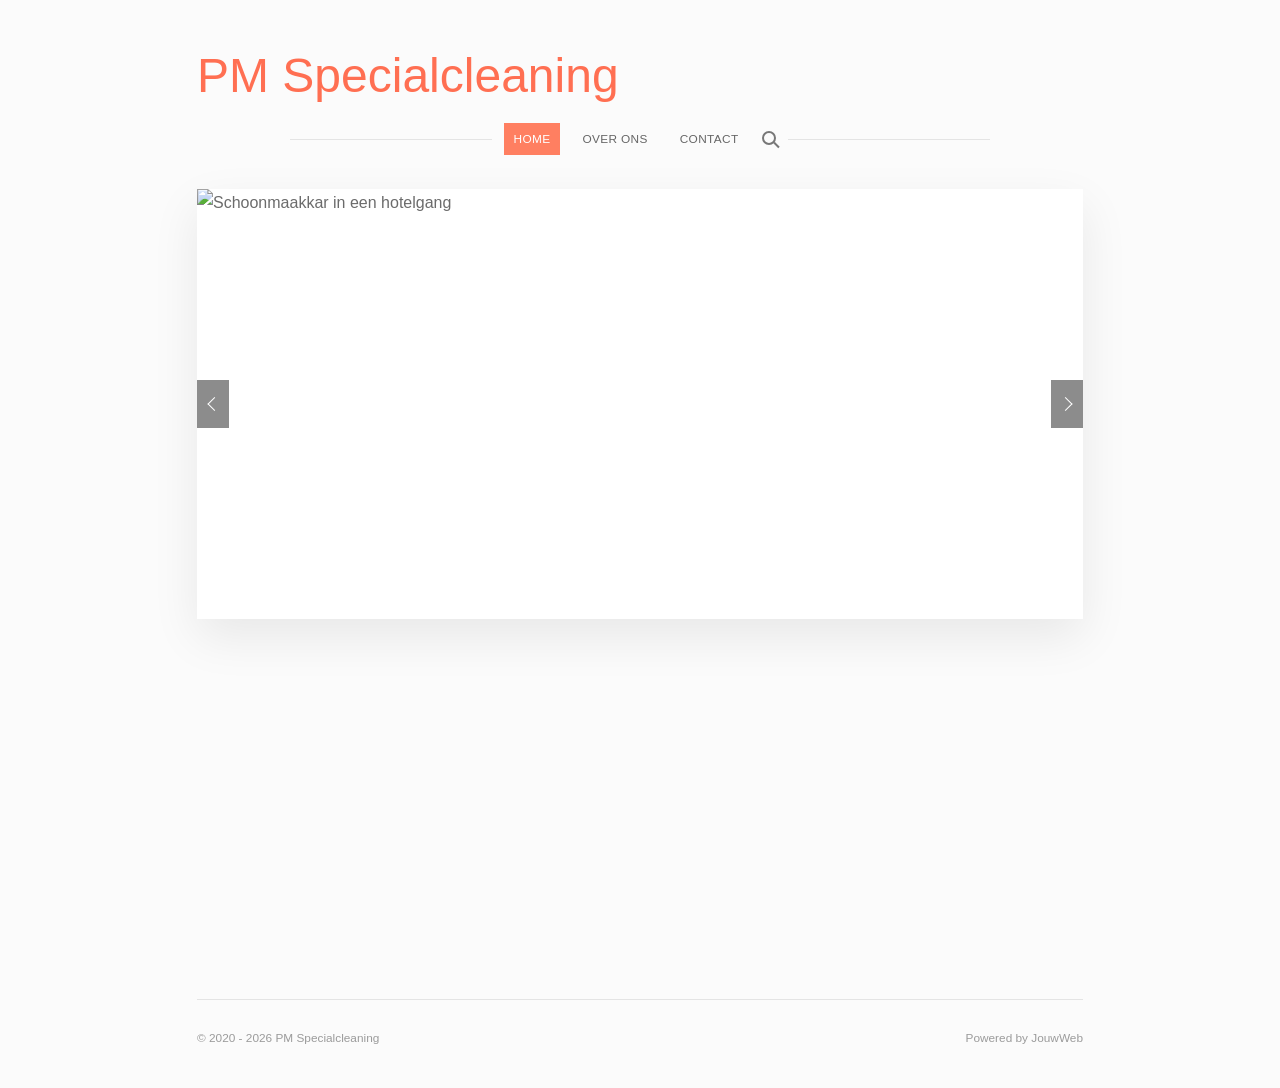
==== index.html @ d671b359 "Enhance site header layout and add search icon placeholder in navigation" ====
<!DOCTYPE html>
<html lang="nl">

<head>
    <meta charset="UTF-8">
    <meta name="viewport" content="width=device-width, initial-scale=1.0">
    <title>PM Specialcleaning</title>
    <link rel="stylesheet" href="assets/css/style.css">
</head>

<body>

    <div class="site-shell">
        <header class="site-header">
            <h1 class="site-title">PM Specialcleaning</h1>

            <button class="nav-toggle" type="button" aria-label="Menu openen">
                <span></span>
                <span></span>
                <span></span>
            </button>

            <nav class="site-nav" aria-label="Hoofdmenu">
                <ul>
                    <li><a class="is-active" href="index.html">Home</a></li>
                    <li><a href="over.html">Over ons</a></li>
                    <li><a href="contact.html">Contact</a></li>
                    <li><span class="nav-search" aria-hidden="true"></span></li>
                </ul>
            </nav>
        </header>

        <section class="slideshow" aria-label="Uitgelichte afbeeldingen">
            <button class="slide-control slide-prev" type="button" aria-label="Vorige afbeelding"></button>
            <img src="https://images.unsplash.com/photo-1581578731548-c64695cc6952?auto=format&fit=crop&w=1400&q=80"
                alt="Schoonmaakkar in een hotelgang">
            <button class="slide-control slide-next" type="button" aria-label="Volgende afbeelding"></button>
        </section>

        <main class="page-content page-content-home">
            <section class="content-block content-block-empty" aria-label="Introductie"></section>
        </main>

        <footer class="site-footer">
            <p>&copy; 2020 - 2026 PM Specialcleaning</p>
            <p>Powered by JouwWeb</p>
        </footer>
    </div>

    <script>
        const navToggle = document.querySelector('.nav-toggle');
        const siteNav = document.querySelector('.site-nav');

        navToggle.addEventListener('click', () => {
            siteNav.classList.toggle('is-open');
        });
    </script>

</body>

</html>
---- assets/css/style.css ----
* {
    margin: 0;
    padding: 0;
    box-sizing: border-box;
}

:root {
    --bg: #fbfbfb;
    --surface: #ffffff;
    --text: #6b6b6b;
    --heading: #ff6f52;
    --accent: #ff7f61;
    --line: #e4e4e4;
    --footer: #9b9b9b;
    --shadow: 0 18px 45px rgba(0, 0, 0, 0.08);
}

body {
    min-height: 100vh;
    font-family: "Helvetica Neue", Helvetica, Arial, sans-serif;
    line-height: 1.7;
    color: var(--text);
    background: var(--bg);
}

img {
    display: block;
    width: 100%;
}

a {
    color: inherit;
    text-decoration: none;
}

.site-shell {
    width: min(100%, 930px);
    margin: 0 auto;
    padding: 48px 22px 40px;
}

.site-header {
    position: relative;
    display: flex;
    align-items: center;
    justify-content: space-between;
    gap: 20px;
    flex-wrap: wrap;
}

.site-title {
    margin: 0;
    font-size: clamp(2.1rem, 4.4vw, 3rem);
    font-weight: 300;
    line-height: 1.15;
    color: var(--heading);
}

.site-nav {
    margin: 0 auto 34px;
    max-width: 700px;
    width: 100%;
}

.site-nav ul {
    list-style: none;
    display: flex;
    align-items: center;
    justify-content: center;
    gap: 12px;
    position: relative;
}

.site-nav ul::before,
.site-nav ul::after {
    content: "";
    flex: 1 1 120px;
    border-top: 1px solid var(--line);
}

.site-nav a {
    display: inline-block;
    padding: 6px 10px;
    font-size: 0.74rem;
    font-weight: 500;
    letter-spacing: 0.03em;
    text-transform: uppercase;
    color: #666;
    transition: color 0.2s ease, background-color 0.2s ease;
}

.site-nav a:hover,
.site-nav a.is-active {
    color: #fff;
    background: var(--accent);
}

.nav-search {
    display: inline-block;
    width: 14px;
    height: 14px;
    position: relative;
    margin-left: 2px;
}

.nav-search::before {
    content: "";
    position: absolute;
    inset: 0;
    border: 2px solid #777;
    border-radius: 50%;
}

.nav-search::after {
    content: "";
    position: absolute;
    width: 7px;
    border-top: 2px solid #777;
    right: -4px;
    bottom: -1px;
    transform: rotate(45deg);
    transform-origin: center;
}

/* Hamburger knop */
.nav-toggle {
    display: none;
    flex-direction: column;
    justify-content: center;
    gap: 5px;
    width: 44px;
    height: 44px;
    background: none;
    border: 0;
    padding: 0;
    cursor: pointer;
}

.nav-toggle span {
    display: block;
    width: 26px;
    height: 3px;
    margin: 0 auto;
    border-radius: 2px;
    background: #666;
}

.slideshow {
    width: 100%;
    position: relative;
    background: var(--surface);
    box-shadow: var(--shadow);
    overflow: hidden;
}

.slideshow img {
    height: min(53vw, 430px);
    object-fit: cover;
}

.slide-control {
    position: absolute;
    top: 50%;
    width: 32px;
    height: 48px;
    border: 0;
    padding: 0;
    background: rgba(0, 0, 0, 0.45);
    transform: translateY(-50%);
}

.slide-control::before {
    content: "";
    position: absolute;
    top: 50%;
    left: 50%;
    width: 9px;
    height: 9px;
    border-top: 1px solid #fff;
    border-right: 1px solid #fff;
}

.slide-prev {
    left: 0;
}

.slide-prev::before {
    transform: translate(-35%, -50%) rotate(-135deg);
}

.slide-next {
    right: 0;
}

.slide-next::before {
    transform: translate(-65%, -50%) rotate(45deg);
}

.page-content {
    padding: 42px 0 110px;
}

.page-content-home {
    min-height: 280px;
}

.content-block {
    max-width: 720px;
    margin: 0 auto 28px;
}

.content-block-empty {
    min-height: 200px;
}

.content-block h2 {
    margin-bottom: 12px;
    font-size: 1.35rem;
    font-weight: 400;
    color: #4f4f4f;
}

.content-block p {
    margin-bottom: 14px;
    font-size: 0.98rem;
}

.site-footer {
    display: flex;
    align-items: center;
    justify-content: space-between;
    gap: 16px;
    padding-top: 28px;
    border-top: 1px solid var(--line);
    font-size: 0.74rem;
    color: var(--footer);
}

@media (max-width: 768px) {
    .site-shell {
        padding: 34px 16px 28px;
    }

    .site-header {
        align-items: center;
    }

    .nav-toggle {
        display: flex;
    }

    .site-nav {
        display: none;
        position: absolute;
        top: 100%;
        right: 0;
        margin: 12px 0 0;
        width: 220px;
        max-width: none;
        background: #fff;
        padding: 15px;
        box-shadow: 0 10px 30px rgba(0, 0, 0, 0.1);
        z-index: 20;
    }

    .site-nav.is-open {
        display: block;
    }

    .site-nav ul {
        flex-direction: column;
        align-items: flex-start;
        gap: 12px;
    }

    .site-nav ul::before,
    .site-nav ul::after {
        display: none;
    }

    .slideshow img {
        height: 58vw;
        min-height: 240px;
    }

    .page-content {
        padding-bottom: 70px;
    }

    .site-footer {
        flex-direction: column;
        align-items: flex-start;
    }
}
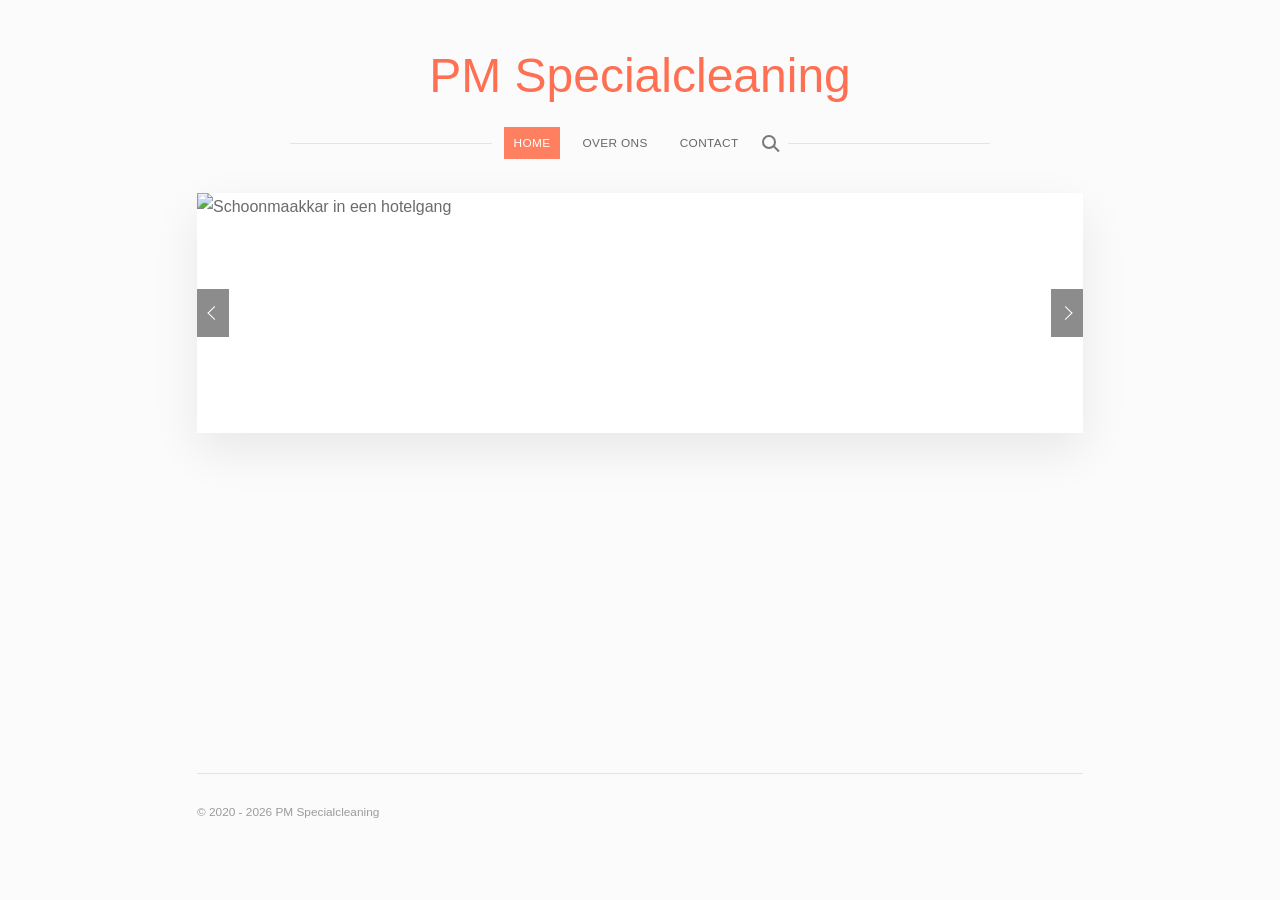
==== commit 0c1227cc: "Refactor site header and navigation structure; remove unused toggle button and scripts" ====
--- a/index.html
+++ b/index.html
@@ -13,13 +13,6 @@
     <div class="site-shell">
         <header class="site-header">
             <h1 class="site-title">PM Specialcleaning</h1>
-
-            <button class="nav-toggle" type="button" aria-label="Menu openen">
-                <span></span>
-                <span></span>
-                <span></span>
-            </button>
-
             <nav class="site-nav" aria-label="Hoofdmenu">
                 <ul>
                     <li><a class="is-active" href="index.html">Home</a></li>
@@ -43,18 +36,9 @@
 
         <footer class="site-footer">
             <p>&copy; 2020 - 2026 PM Specialcleaning</p>
-            <p>Powered by JouwWeb</p>
         </footer>
     </div>
 
-    <script>
-        const navToggle = document.querySelector('.nav-toggle');
-        const siteNav = document.querySelector('.site-nav');
-
-        navToggle.addEventListener('click', () => {
-            siteNav.classList.toggle('is-open');
-        });
-    </script>
 
 </body>
 
--- a/assets/css/style.css
+++ b/assets/css/style.css
@@ -40,16 +40,11 @@
 }
 
 .site-header {
-    position: relative;
-    display: flex;
-    align-items: center;
-    justify-content: space-between;
-    gap: 20px;
-    flex-wrap: wrap;
+    text-align: center;
 }
 
 .site-title {
-    margin: 0;
+    margin: 0 0 24px;
     font-size: clamp(2.1rem, 4.4vw, 3rem);
     font-weight: 300;
     line-height: 1.15;
@@ -122,29 +117,6 @@
     transform-origin: center;
 }
 
-/* Hamburger knop */
-.nav-toggle {
-    display: none;
-    flex-direction: column;
-    justify-content: center;
-    gap: 5px;
-    width: 44px;
-    height: 44px;
-    background: none;
-    border: 0;
-    padding: 0;
-    cursor: pointer;
-}
-
-.nav-toggle span {
-    display: block;
-    width: 26px;
-    height: 3px;
-    margin: 0 auto;
-    border-radius: 2px;
-    background: #666;
-}
-
 .slideshow {
     width: 100%;
     position: relative;
@@ -154,7 +126,6 @@
 }
 
 .slideshow img {
-    height: min(53vw, 430px);
     object-fit: cover;
 }
 
@@ -245,50 +216,26 @@
         align-items: center;
     }
 
-    .nav-toggle {
-        display: flex;
-    }
-
-    .site-nav {
-        display: none;
-        position: absolute;
-        top: 100%;
-        right: 0;
-        margin: 12px 0 0;
-        width: 220px;
-        max-width: none;
-        background: #fff;
-        padding: 15px;
-        box-shadow: 0 10px 30px rgba(0, 0, 0, 0.1);
-        z-index: 20;
-    }
-
-    .site-nav.is-open {
-        display: block;
-    }
-
     .site-nav ul {
-        flex-direction: column;
-        align-items: flex-start;
-        gap: 12px;
+        flex-wrap: wrap;
+        gap: 8px;
     }
 
     .site-nav ul::before,
     .site-nav ul::after {
         display: none;
     }
-
-    .slideshow img {
-        height: 58vw;
-        min-height: 240px;
-    }
-
-    .page-content {
-        padding-bottom: 70px;
-    }
-
-    .site-footer {
-        flex-direction: column;
-        align-items: flex-start;
-    }
+}
+
+.slideshow img {
+    min-height: 240px;
+}
+
+.page-content {
+    padding-bottom: 70px;
+}
+
+.site-footer {
+    flex-direction: column;
+    align-items: flex-start;
 }
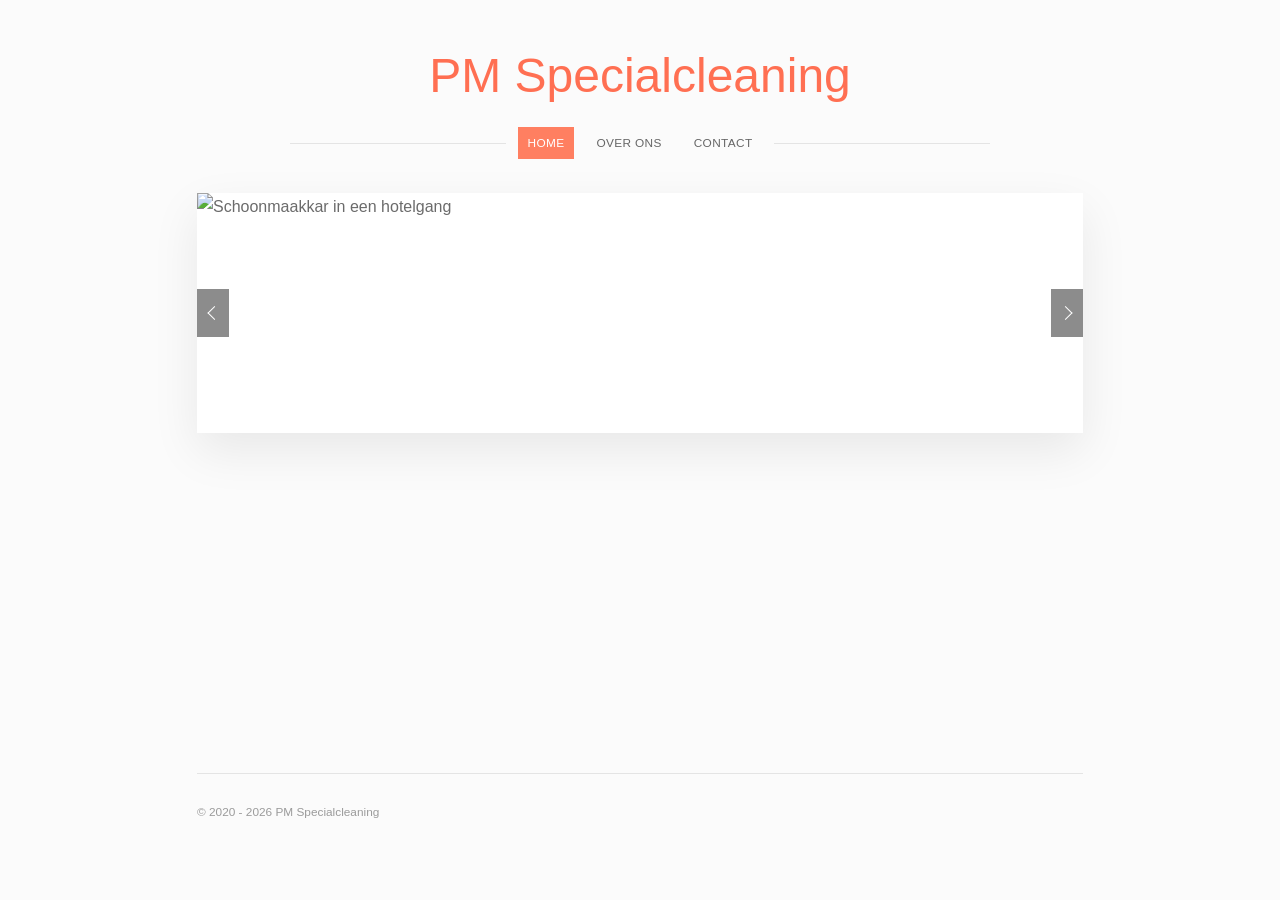
==== commit 33bc66ea: "Remove unused search icon placeholder from navigation in contact, index, and over pages" ====
--- a/index.html
+++ b/index.html
@@ -18,7 +18,6 @@
                     <li><a class="is-active" href="index.html">Home</a></li>
                     <li><a href="over.html">Over ons</a></li>
                     <li><a href="contact.html">Contact</a></li>
-                    <li><span class="nav-search" aria-hidden="true"></span></li>
                 </ul>
             </nav>
         </header>
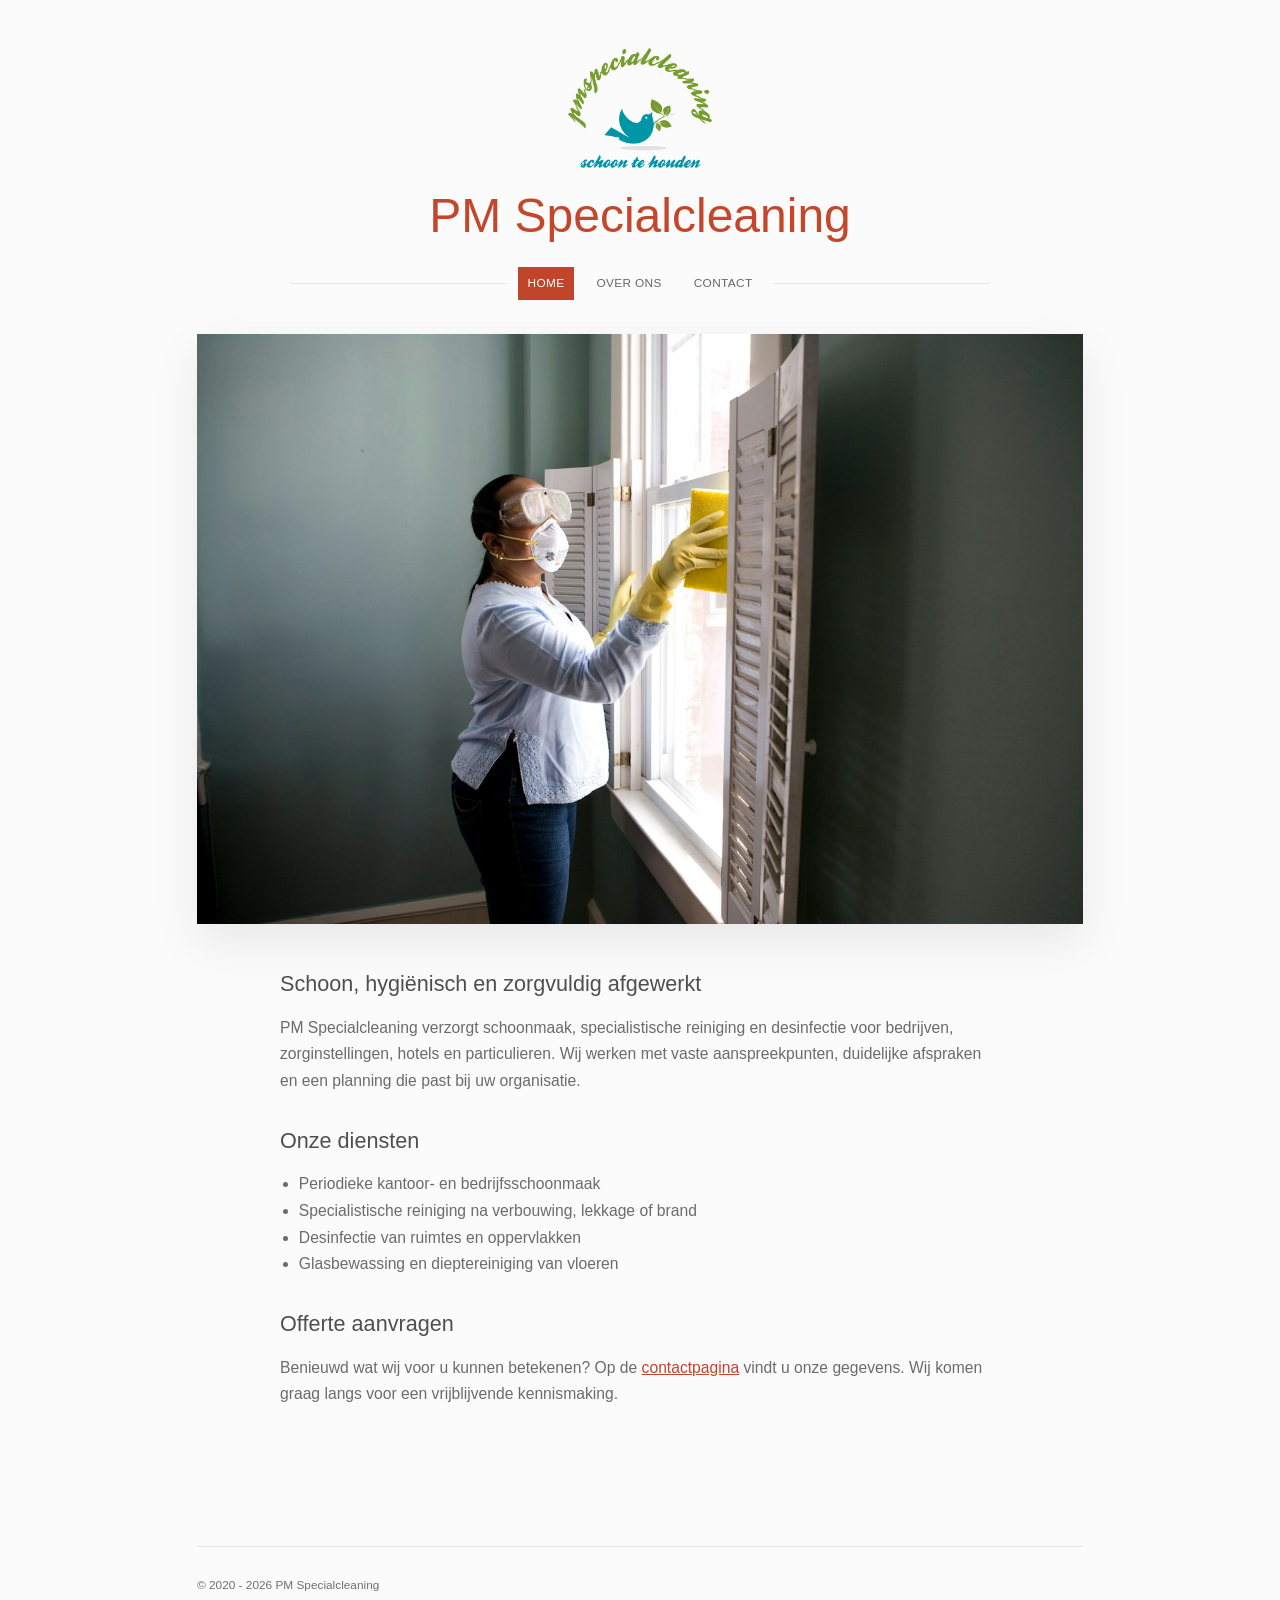
==== commit 2296a47b: "Code-review: CSS-fix, homepage-inhoud, contrast, lokale afbeeldingen - CSS: losse regels voor footer" ====
--- a/index.html
+++ b/index.html
@@ -5,32 +5,62 @@
     <meta charset="UTF-8">
     <meta name="viewport" content="width=device-width, initial-scale=1.0">
     <title>PM Specialcleaning</title>
+    <meta name="description"
+        content="PM Specialcleaning verzorgt schoonmaak, specialistische reiniging en desinfectie voor bedrijven, instellingen en particulieren.">
     <link rel="stylesheet" href="assets/css/style.css">
+    <link rel="icon" type="image/png" href="assets/images/favicon.png">
+    <link rel="apple-touch-icon" href="assets/images/apple-touch-icon.png">
 </head>
 
 <body>
 
     <div class="site-shell">
         <header class="site-header">
+            <a class="site-logo" href="index.html">
+                <img src="assets/images/logo.jpg" width="480" height="400" alt="Logo PM Specialcleaning">
+            </a>
             <h1 class="site-title">PM Specialcleaning</h1>
             <nav class="site-nav" aria-label="Hoofdmenu">
                 <ul>
-                    <li><a class="is-active" href="index.html">Home</a></li>
+                    <li><a class="is-active" aria-current="page" href="index.html">Home</a></li>
                     <li><a href="over.html">Over ons</a></li>
                     <li><a href="contact.html">Contact</a></li>
                 </ul>
             </nav>
         </header>
 
-        <section class="slideshow" aria-label="Uitgelichte afbeeldingen">
-            <button class="slide-control slide-prev" type="button" aria-label="Vorige afbeelding"></button>
-            <img src="https://images.unsplash.com/photo-1581578731548-c64695cc6952?auto=format&fit=crop&w=1400&q=80"
-                alt="Schoonmaakkar in een hotelgang">
-            <button class="slide-control slide-next" type="button" aria-label="Volgende afbeelding"></button>
-        </section>
+        <div class="hero">
+            <img src="assets/images/hero.jpg" width="1400" height="933"
+                alt="Schoonmaker met mondkapje en handschoenen maakt een raam schoon">
+        </div>
 
-        <main class="page-content page-content-home">
-            <section class="content-block content-block-empty" aria-label="Introductie"></section>
+        <main class="page-content">
+            <section class="content-block">
+                <h2>Schoon, hygiënisch en zorgvuldig afgewerkt</h2>
+                <p>
+                    PM Specialcleaning verzorgt schoonmaak, specialistische reiniging en desinfectie voor bedrijven,
+                    zorginstellingen, hotels en particulieren. Wij werken met vaste aanspreekpunten, duidelijke
+                    afspraken en een planning die past bij uw organisatie.
+                </p>
+            </section>
+
+            <section class="content-block">
+                <h2>Onze diensten</h2>
+                <ul>
+                    <li>Periodieke kantoor- en bedrijfsschoonmaak</li>
+                    <li>Specialistische reiniging na verbouwing, lekkage of brand</li>
+                    <li>Desinfectie van ruimtes en oppervlakken</li>
+                    <li>Glasbewassing en dieptereiniging van vloeren</li>
+                </ul>
+            </section>
+
+            <section class="content-block">
+                <h2>Offerte aanvragen</h2>
+                <p>
+                    Benieuwd wat wij voor u kunnen betekenen? Op de <a href="contact.html">contactpagina</a> vindt u
+                    onze gegevens. Wij komen graag langs voor een vrijblijvende kennismaking.
+                </p>
+            </section>
         </main>
 
         <footer class="site-footer">
--- a/assets/css/style.css
+++ b/assets/css/style.css
@@ -8,10 +8,10 @@
     --bg: #fbfbfb;
     --surface: #ffffff;
     --text: #6b6b6b;
-    --heading: #ff6f52;
-    --accent: #ff7f61;
+    --heading: #c4462b;
+    --accent: #c0452a;
     --line: #e4e4e4;
-    --footer: #9b9b9b;
+    --footer: #707070;
     --shadow: 0 18px 45px rgba(0, 0, 0, 0.08);
 }
 
@@ -26,6 +26,7 @@
 img {
     display: block;
     width: 100%;
+    height: auto;
 }
 
 a {
@@ -41,6 +42,18 @@
 
 .site-header {
     text-align: center;
+}
+
+.site-logo {
+    display: inline-block;
+    margin-bottom: 12px;
+}
+
+.site-logo img {
+    width: auto;
+    height: 120px;
+    /* laat de witte achtergrond van de jpg wegvallen tegen --bg */
+    mix-blend-mode: multiply;
 }
 
 .site-title {
@@ -90,98 +103,24 @@
     background: var(--accent);
 }
 
-.nav-search {
-    display: inline-block;
-    width: 14px;
-    height: 14px;
-    position: relative;
-    margin-left: 2px;
-}
-
-.nav-search::before {
-    content: "";
-    position: absolute;
-    inset: 0;
-    border: 2px solid #777;
-    border-radius: 50%;
-}
-
-.nav-search::after {
-    content: "";
-    position: absolute;
-    width: 7px;
-    border-top: 2px solid #777;
-    right: -4px;
-    bottom: -1px;
-    transform: rotate(45deg);
-    transform-origin: center;
-}
-
-.slideshow {
+.hero {
     width: 100%;
-    position: relative;
     background: var(--surface);
     box-shadow: var(--shadow);
     overflow: hidden;
 }
 
-.slideshow img {
+.hero img {
     object-fit: cover;
-}
-
-.slide-control {
-    position: absolute;
-    top: 50%;
-    width: 32px;
-    height: 48px;
-    border: 0;
-    padding: 0;
-    background: rgba(0, 0, 0, 0.45);
-    transform: translateY(-50%);
-}
-
-.slide-control::before {
-    content: "";
-    position: absolute;
-    top: 50%;
-    left: 50%;
-    width: 9px;
-    height: 9px;
-    border-top: 1px solid #fff;
-    border-right: 1px solid #fff;
-}
-
-.slide-prev {
-    left: 0;
-}
-
-.slide-prev::before {
-    transform: translate(-35%, -50%) rotate(-135deg);
-}
-
-.slide-next {
-    right: 0;
-}
-
-.slide-next::before {
-    transform: translate(-65%, -50%) rotate(45deg);
 }
 
 .page-content {
     padding: 42px 0 110px;
 }
 
-.page-content-home {
-    min-height: 280px;
-}
-
 .content-block {
     max-width: 720px;
     margin: 0 auto 28px;
-}
-
-.content-block-empty {
-    min-height: 200px;
 }
 
 .content-block h2 {
@@ -191,9 +130,19 @@
     color: #4f4f4f;
 }
 
-.content-block p {
+.content-block p,
+.content-block ul {
     margin-bottom: 14px;
     font-size: 0.98rem;
+}
+
+.content-block ul {
+    padding-left: 1.2em;
+}
+
+.content-block a {
+    color: var(--accent);
+    text-decoration: underline;
 }
 
 .site-footer {
@@ -212,8 +161,8 @@
         padding: 34px 16px 28px;
     }
 
-    .site-header {
-        align-items: center;
+    .site-logo img {
+        height: 96px;
     }
 
     .site-nav ul {
@@ -225,17 +174,17 @@
     .site-nav ul::after {
         display: none;
     }
+
+    .hero img {
+        min-height: 240px;
+    }
+
+    .page-content {
+        padding-bottom: 70px;
+    }
+
+    .site-footer {
+        flex-direction: column;
+        align-items: flex-start;
+    }
 }
-
-.slideshow img {
-    min-height: 240px;
-}
-
-.page-content {
-    padding-bottom: 70px;
-}
-
-.site-footer {
-    flex-direction: column;
-    align-items: flex-start;
-}
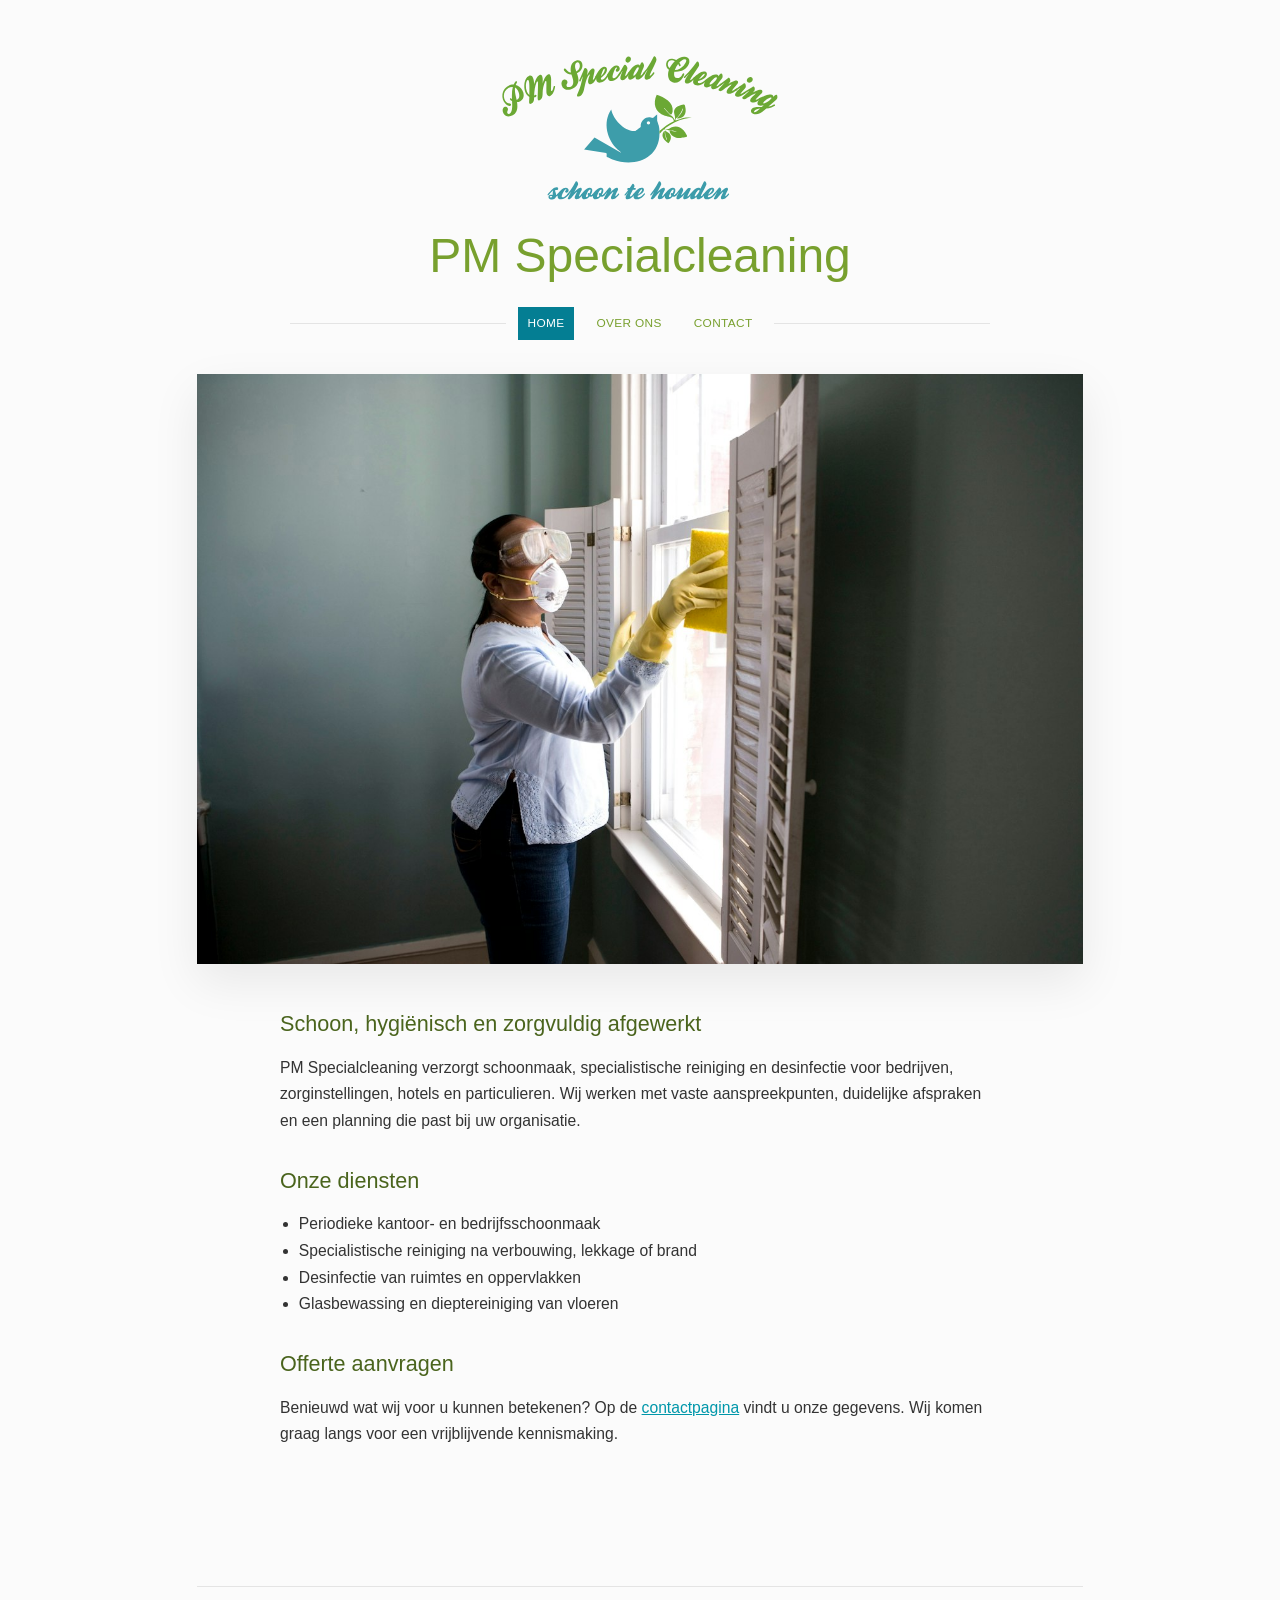
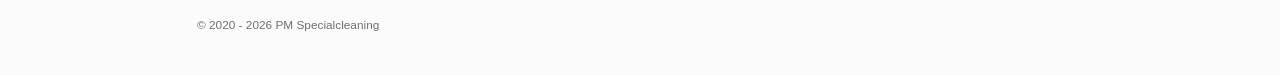
==== commit 304362a2: "Logo als scherpe SVG uit het Illustrator-origineel (PM Special Cleaning), iets groter in de kop Co-A" ====
--- a/index.html
+++ b/index.html
@@ -17,7 +17,7 @@
     <div class="site-shell">
         <header class="site-header">
             <a class="site-logo" href="index.html">
-                <img src="assets/images/logo.jpg" width="480" height="400" alt="Logo PM Specialcleaning">
+                <img src="assets/images/logo.svg" width="354" height="195" alt="Logo PM Special Cleaning">
             </a>
             <h1 class="site-title">PM Specialcleaning</h1>
             <nav class="site-nav" aria-label="Hoofdmenu">
--- a/assets/css/style.css
+++ b/assets/css/style.css
@@ -7,9 +7,13 @@
 :root {
     --bg: #fbfbfb;
     --surface: #ffffff;
-    --text: #6b6b6b;
-    --heading: #c4462b;
-    --accent: #c0452a;
+    --text: #333333;
+    /* groen van de letters in het logo */
+    --heading: #78a02e;
+    --subheading: #4a641d;
+    /* blauw van de vogel in het logo, iets donkerder voor leesbare witte menutekst */
+    --accent: #047e93;
+    --link: #0097aa;
     --line: #e4e4e4;
     --footer: #707070;
     --shadow: 0 18px 45px rgba(0, 0, 0, 0.08);
@@ -51,9 +55,7 @@
 
 .site-logo img {
     width: auto;
-    height: 120px;
-    /* laat de witte achtergrond van de jpg wegvallen tegen --bg */
-    mix-blend-mode: multiply;
+    height: 160px;
 }
 
 .site-title {
@@ -93,7 +95,7 @@
     font-weight: 500;
     letter-spacing: 0.03em;
     text-transform: uppercase;
-    color: #666;
+    color: var(--heading);
     transition: color 0.2s ease, background-color 0.2s ease;
 }
 
@@ -127,7 +129,7 @@
     margin-bottom: 12px;
     font-size: 1.35rem;
     font-weight: 400;
-    color: #4f4f4f;
+    color: var(--subheading);
 }
 
 .content-block p,
@@ -141,8 +143,81 @@
 }
 
 .content-block a {
-    color: var(--accent);
+    color: var(--link);
     text-decoration: underline;
+}
+
+.contact-form {
+    display: flex;
+    flex-direction: column;
+}
+
+.contact-form label {
+    margin-bottom: 4px;
+    font-size: 0.9rem;
+    color: var(--subheading);
+}
+
+.contact-form input,
+.contact-form textarea {
+    margin-bottom: 16px;
+    padding: 10px 12px;
+    font: inherit;
+    font-size: 0.98rem;
+    color: var(--text);
+    background: var(--surface);
+    border: 1px solid #c8c8c8;
+}
+
+.contact-form input:focus,
+.contact-form textarea:focus {
+    outline: 2px solid var(--link);
+    outline-offset: 1px;
+    border-color: var(--link);
+}
+
+.contact-form textarea {
+    resize: vertical;
+}
+
+.contact-form button {
+    align-self: flex-start;
+    padding: 10px 22px;
+    font: inherit;
+    font-size: 0.85rem;
+    font-weight: 500;
+    letter-spacing: 0.03em;
+    text-transform: uppercase;
+    color: #fff;
+    background: var(--accent);
+    border: 0;
+    cursor: pointer;
+}
+
+.contact-form button:disabled {
+    opacity: 0.7;
+    cursor: default;
+}
+
+.form-status {
+    margin-top: 12px;
+}
+
+.form-status.is-success {
+    color: var(--subheading);
+}
+
+.form-status.is-error {
+    color: #b42318;
+}
+
+/* honeypot buiten beeld; display:none slaan sommige bots over */
+.hp-field {
+    position: absolute;
+    left: -9999px;
+    width: 1px;
+    height: 1px;
+    overflow: hidden;
 }
 
 .site-footer {
@@ -162,7 +237,7 @@
     }
 
     .site-logo img {
-        height: 96px;
+        height: 120px;
     }
 
     .site-nav ul {
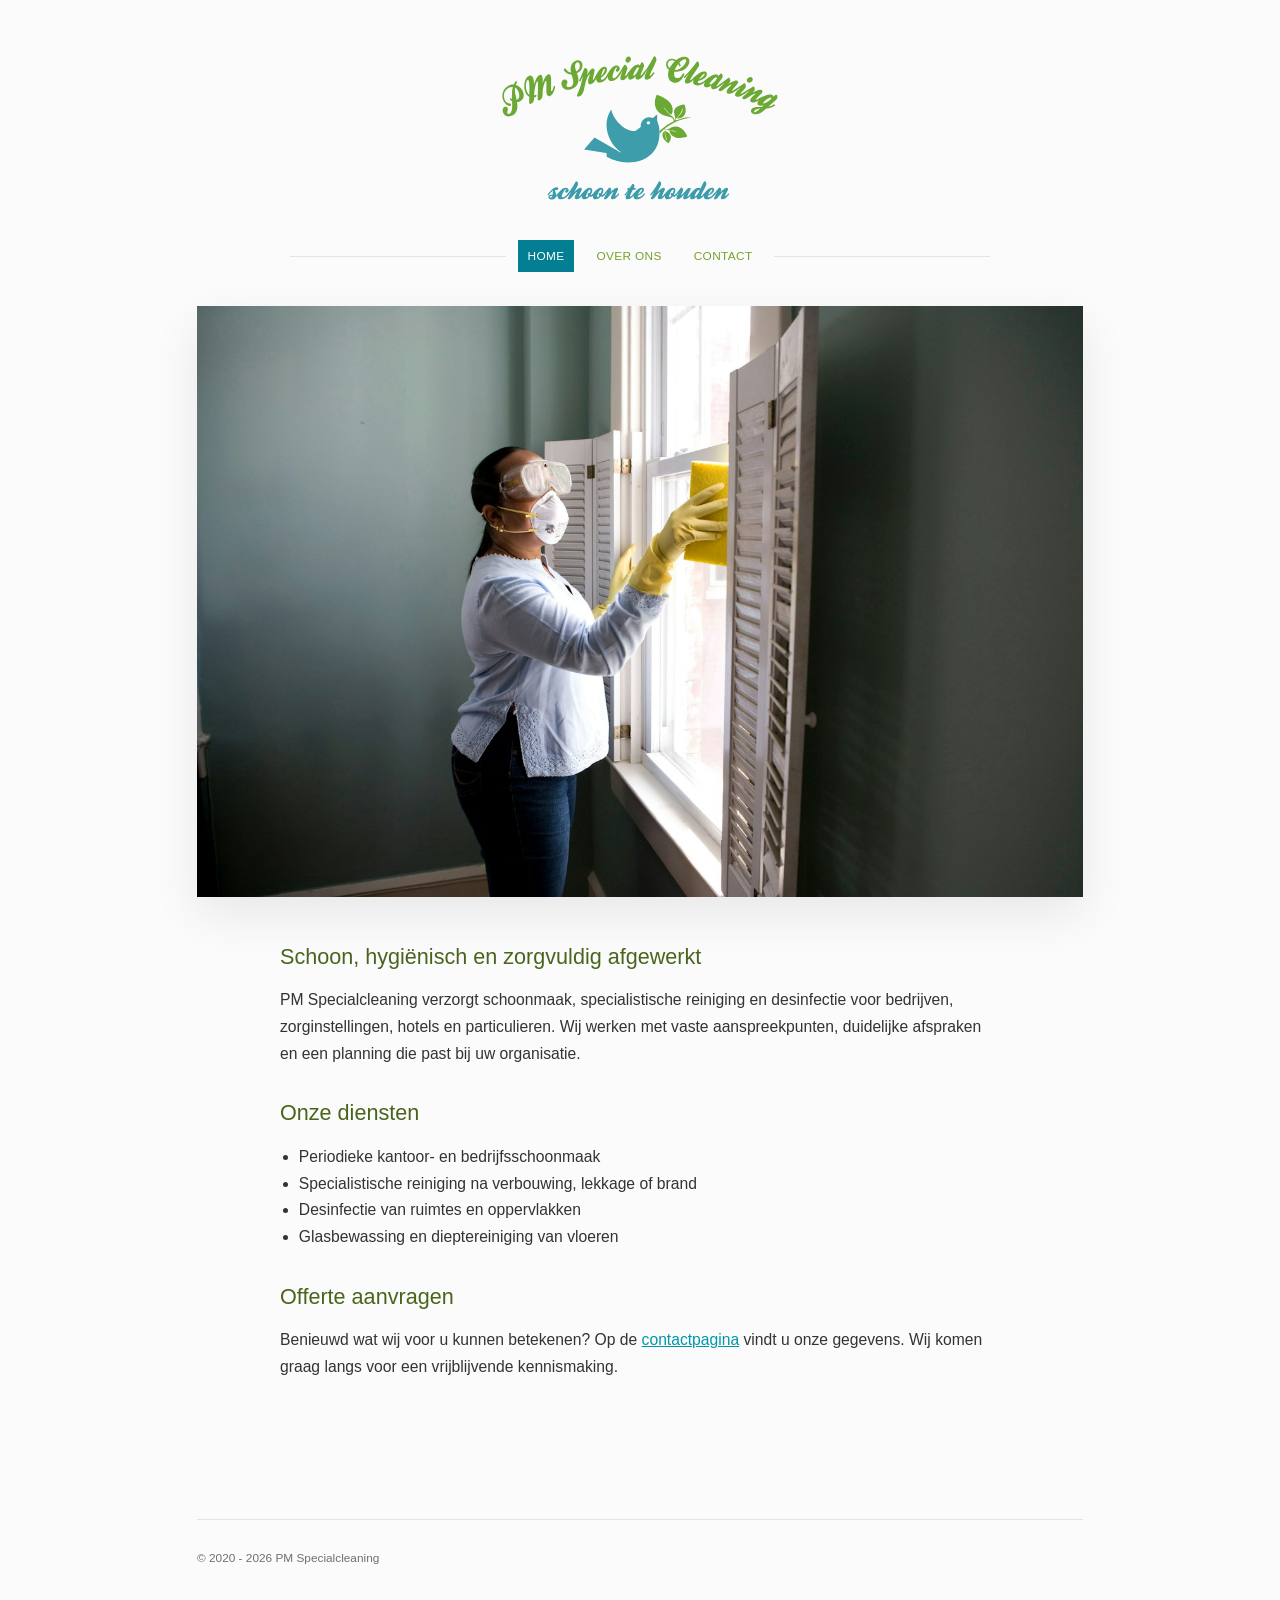
==== commit 93cc23b2: "Kop: zichtbare titel weg (naam staat in het logo); h1 blijft voor Google en schermlezers Co-Authored" ====
--- a/index.html
+++ b/index.html
@@ -19,7 +19,7 @@
             <a class="site-logo" href="index.html">
                 <img src="assets/images/logo.svg" width="354" height="195" alt="Logo PM Special Cleaning">
             </a>
-            <h1 class="site-title">PM Specialcleaning</h1>
+            <h1 class="site-title">PM Special Cleaning</h1>
             <nav class="site-nav" aria-label="Hoofdmenu">
                 <ul>
                     <li><a class="is-active" aria-current="page" href="index.html">Home</a></li>
--- a/assets/css/style.css
+++ b/assets/css/style.css
@@ -50,7 +50,7 @@
 
 .site-logo {
     display: inline-block;
-    margin-bottom: 12px;
+    margin-bottom: 24px;
 }
 
 .site-logo img {
@@ -58,12 +58,17 @@
     height: 160px;
 }
 
+/* Alleen voor Google en schermlezers: de naam staat al duidelijk in het logo */
 .site-title {
-    margin: 0 0 24px;
-    font-size: clamp(2.1rem, 4.4vw, 3rem);
-    font-weight: 300;
-    line-height: 1.15;
-    color: var(--heading);
+    position: absolute;
+    width: 1px;
+    height: 1px;
+    margin: -1px;
+    padding: 0;
+    overflow: hidden;
+    clip: rect(0 0 0 0);
+    white-space: nowrap;
+    border: 0;
 }
 
 .site-nav {
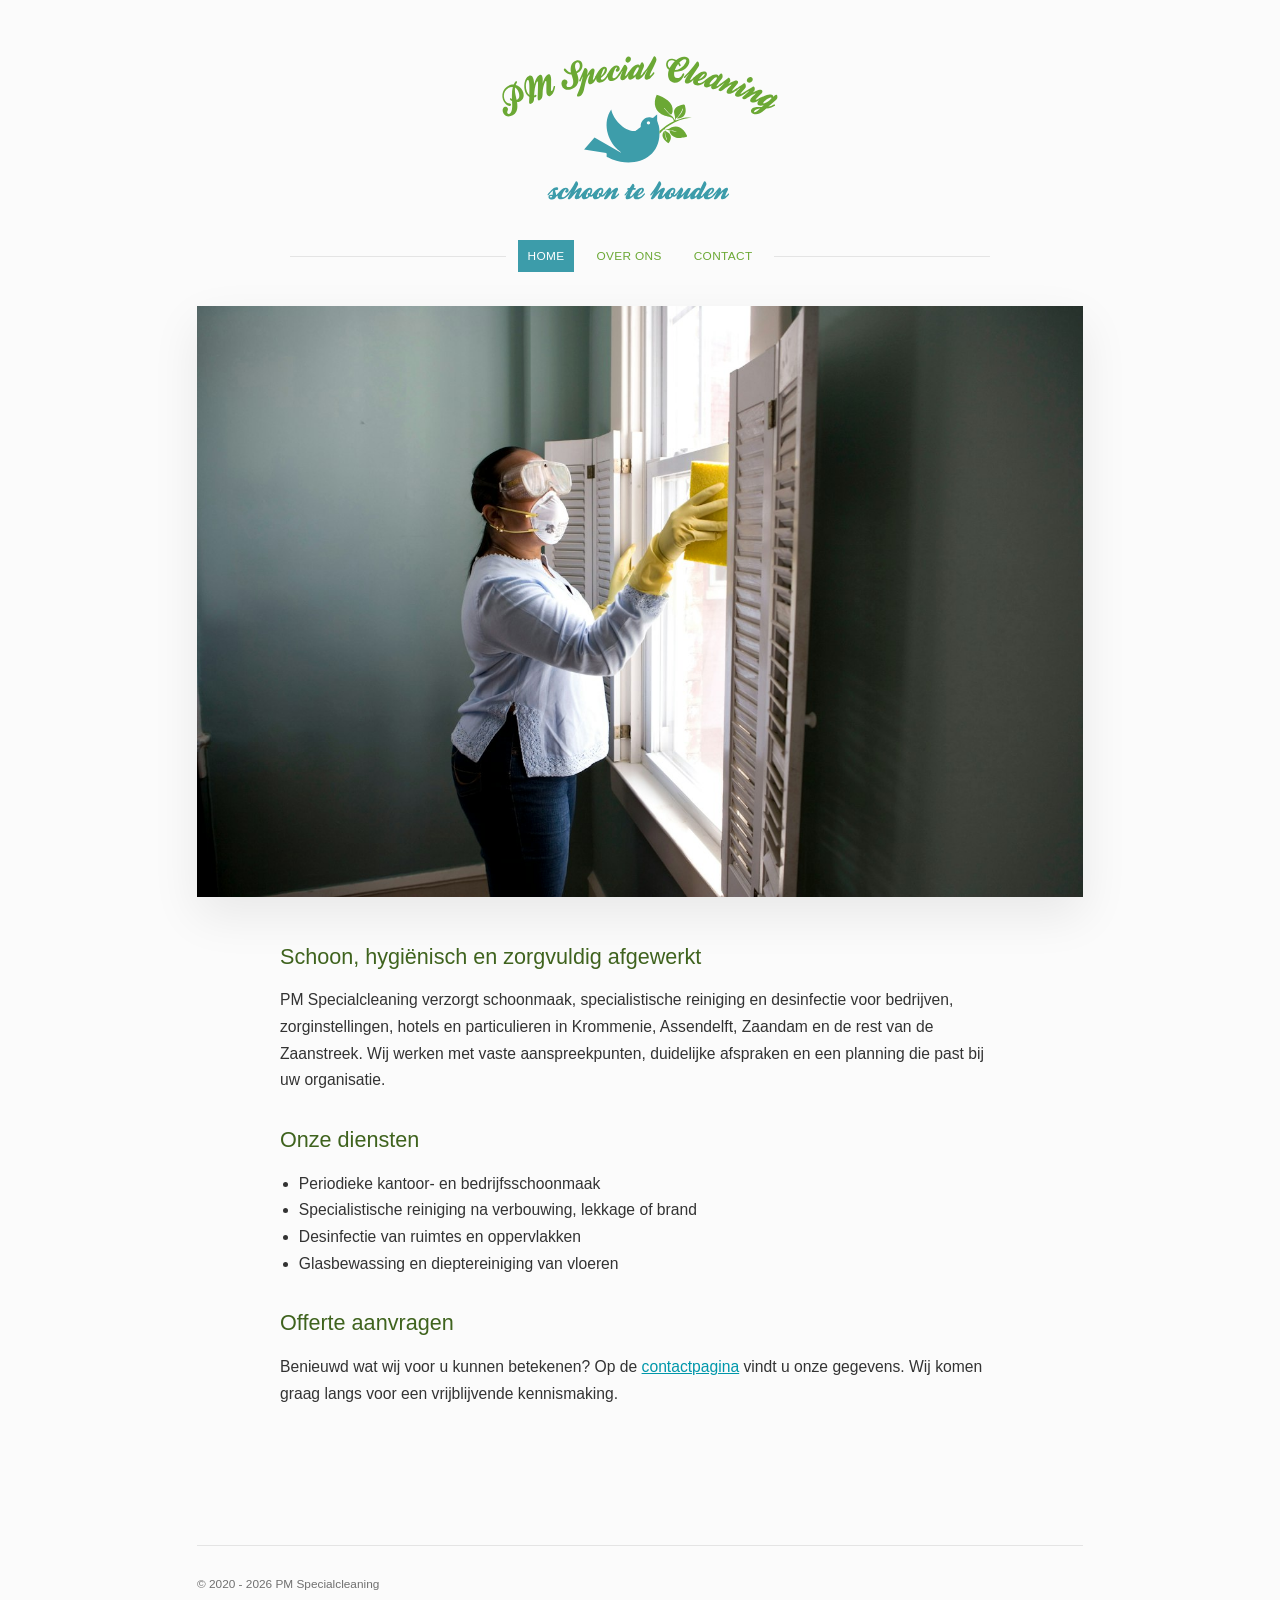
==== commit 414541cd: "SEO: regio in titels, canonical, Open Graph, LocalBusiness, robots en sitemap - Titels en beschrijvi" ====
--- a/index.html
+++ b/index.html
@@ -4,9 +4,56 @@
 <head>
     <meta charset="UTF-8">
     <meta name="viewport" content="width=device-width, initial-scale=1.0">
-    <title>PM Specialcleaning</title>
+    <title>Schoonmaakbedrijf in Krommenie, Assendelft en Zaandam | PM Specialcleaning</title>
     <meta name="description"
-        content="PM Specialcleaning verzorgt schoonmaak, specialistische reiniging en desinfectie voor bedrijven, instellingen en particulieren.">
+        content="PM Specialcleaning verzorgt schoonmaak, specialistische reiniging en desinfectie voor bedrijven, zorginstellingen, hotels en particulieren in Krommenie, Assendelft, Zaandam en omgeving.">
+    <link rel="canonical" href="https://pmspecialcleaning.nl/">
+    <meta property="og:type" content="website">
+    <meta property="og:locale" content="nl_NL">
+    <meta property="og:site_name" content="PM Specialcleaning">
+    <meta property="og:title" content="Schoonmaakbedrijf in Krommenie, Assendelft en Zaandam | PM Specialcleaning">
+    <meta property="og:description"
+        content="Schoonmaak, specialistische reiniging en desinfectie voor bedrijven, zorginstellingen, hotels en particulieren in de Zaanstreek.">
+    <meta property="og:url" content="https://pmspecialcleaning.nl/">
+    <meta property="og:image" content="https://pmspecialcleaning.nl/assets/images/hero.jpg">
+    <meta property="og:image:width" content="1400">
+    <meta property="og:image:height" content="933">
+    <meta property="og:image:alt" content="Schoonmaker met mondkapje en handschoenen maakt een raam schoon">
+    <meta name="twitter:card" content="summary_large_image">
+    <script type="application/ld+json">
+    {
+        "@context": "https://schema.org",
+        "@type": "HousekeepingService",
+        "@id": "https://pmspecialcleaning.nl/#bedrijf",
+        "name": "PM Specialcleaning",
+        "url": "https://pmspecialcleaning.nl/",
+        "logo": "https://pmspecialcleaning.nl/assets/images/logo-vierkant.jpg",
+        "image": "https://pmspecialcleaning.nl/assets/images/hero.jpg",
+        "description": "Schoonmaak, specialistische reiniging en desinfectie voor bedrijven, zorginstellingen, hotels en particulieren.",
+        "telephone": "+31645240824",
+        "email": "info@pmspecialcleaning.nl",
+        "foundingDate": "2020",
+        "address": {
+            "@type": "PostalAddress",
+            "addressRegion": "Noord-Holland",
+            "addressCountry": "NL"
+        },
+        "areaServed": [
+            { "@type": "City", "name": "Krommenie" },
+            { "@type": "City", "name": "Assendelft" },
+            { "@type": "City", "name": "Zaandam" },
+            { "@type": "AdministrativeArea", "name": "Zaanstad" }
+        ],
+        "knowsAbout": [
+            "Kantoorschoonmaak",
+            "Bedrijfsschoonmaak",
+            "Specialistische reiniging",
+            "Desinfectie",
+            "Glasbewassing",
+            "Vloerreiniging"
+        ]
+    }
+    </script>
     <link rel="stylesheet" href="assets/css/style.css">
     <link rel="icon" type="image/png" href="assets/images/favicon.png">
     <link rel="apple-touch-icon" href="assets/images/apple-touch-icon.png">
@@ -39,8 +86,9 @@
                 <h2>Schoon, hygiënisch en zorgvuldig afgewerkt</h2>
                 <p>
                     PM Specialcleaning verzorgt schoonmaak, specialistische reiniging en desinfectie voor bedrijven,
-                    zorginstellingen, hotels en particulieren. Wij werken met vaste aanspreekpunten, duidelijke
-                    afspraken en een planning die past bij uw organisatie.
+                    zorginstellingen, hotels en particulieren in Krommenie, Assendelft, Zaandam en de rest van de
+                    Zaanstreek. Wij werken met vaste aanspreekpunten, duidelijke afspraken en een planning die past
+                    bij uw organisatie.
                 </p>
             </section>
 
--- a/assets/css/style.css
+++ b/assets/css/style.css
@@ -8,11 +8,12 @@
     --bg: #fbfbfb;
     --surface: #ffffff;
     --text: #333333;
-    /* groen van de letters in het logo */
-    --heading: #78a02e;
-    --subheading: #4a641d;
-    /* blauw van de vogel in het logo, iets donkerder voor leesbare witte menutekst */
-    --accent: #047e93;
+    /* groen van de letters in het logo (Illustrator-origineel) */
+    --heading: #6ba834;
+    /* zelfde groen, donkerder voor leesbare tussenkopjes en labels */
+    --subheading: #3f631e;
+    /* blauwgroen van de vogel in het logo (Illustrator-origineel): hover en actieve menuknop, verzendknop */
+    --accent: #3c9caa;
     --link: #0097aa;
     --line: #e4e4e4;
     --footer: #707070;
